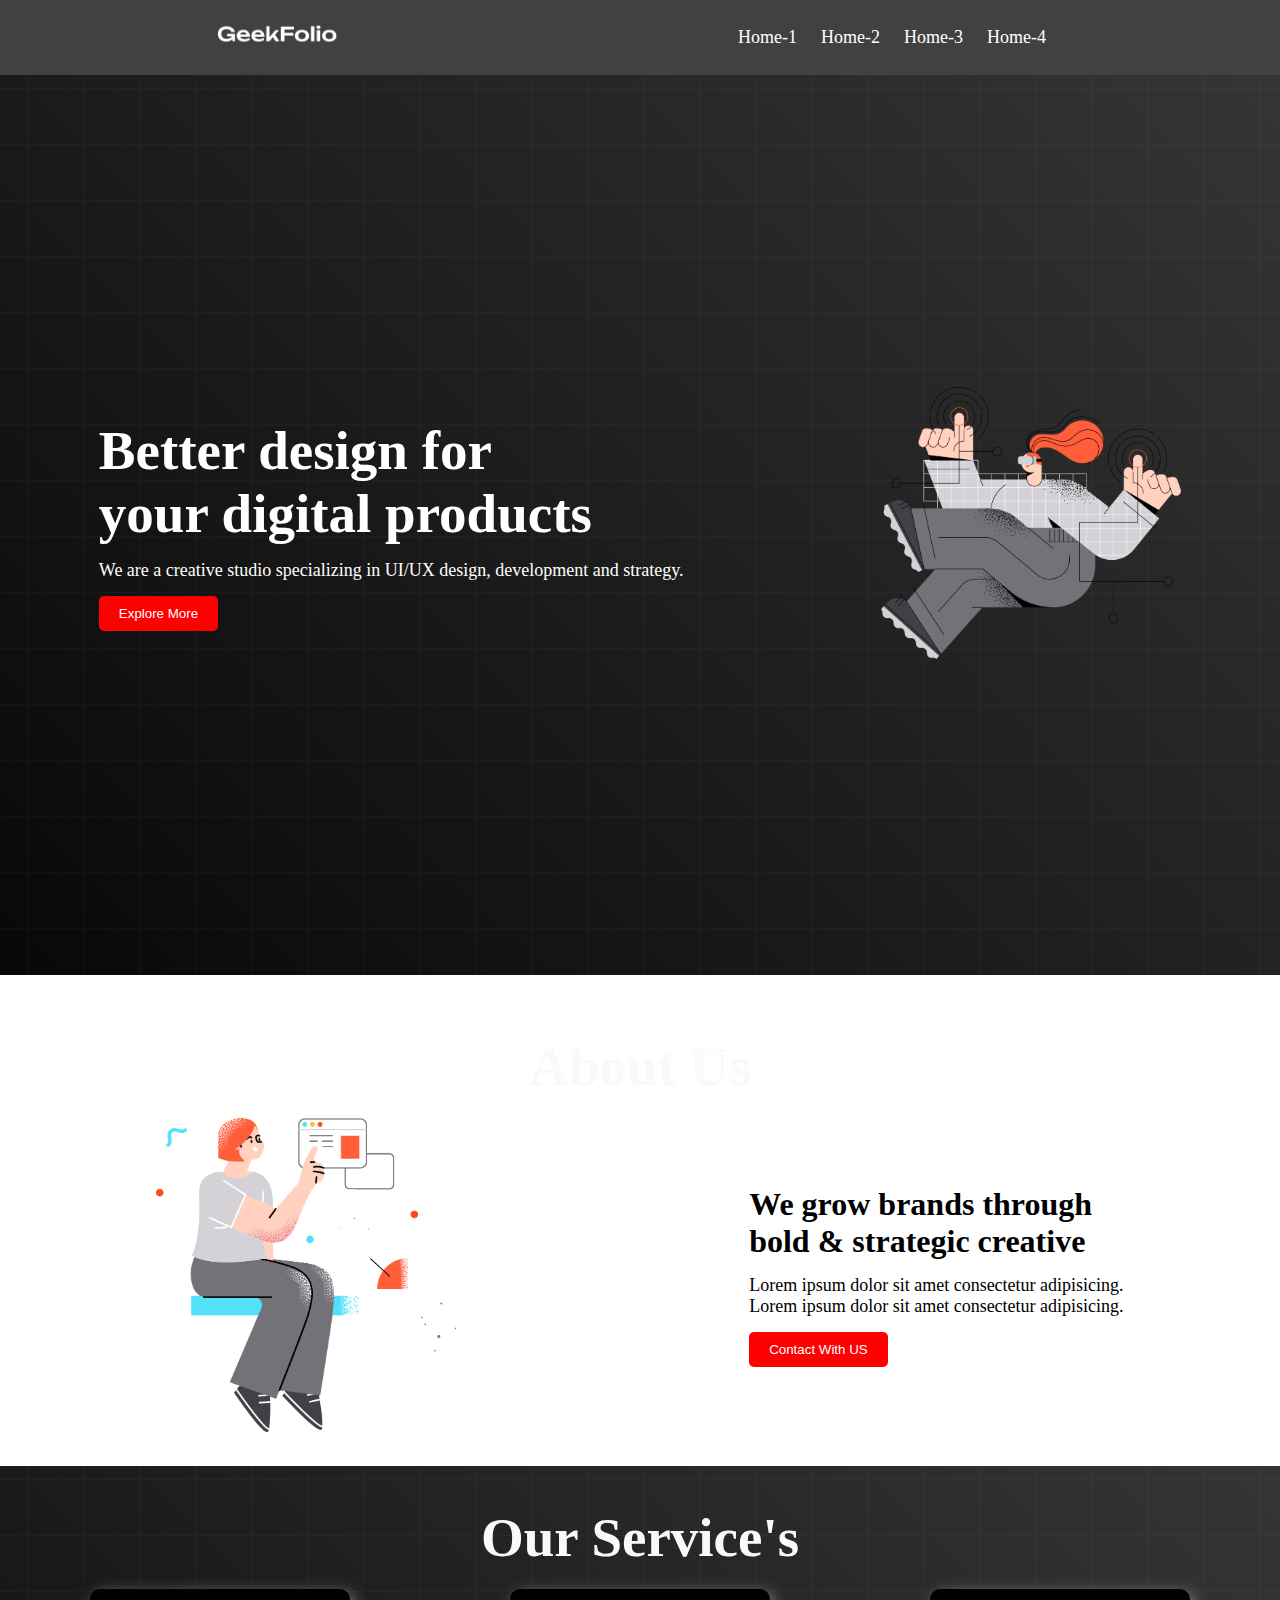
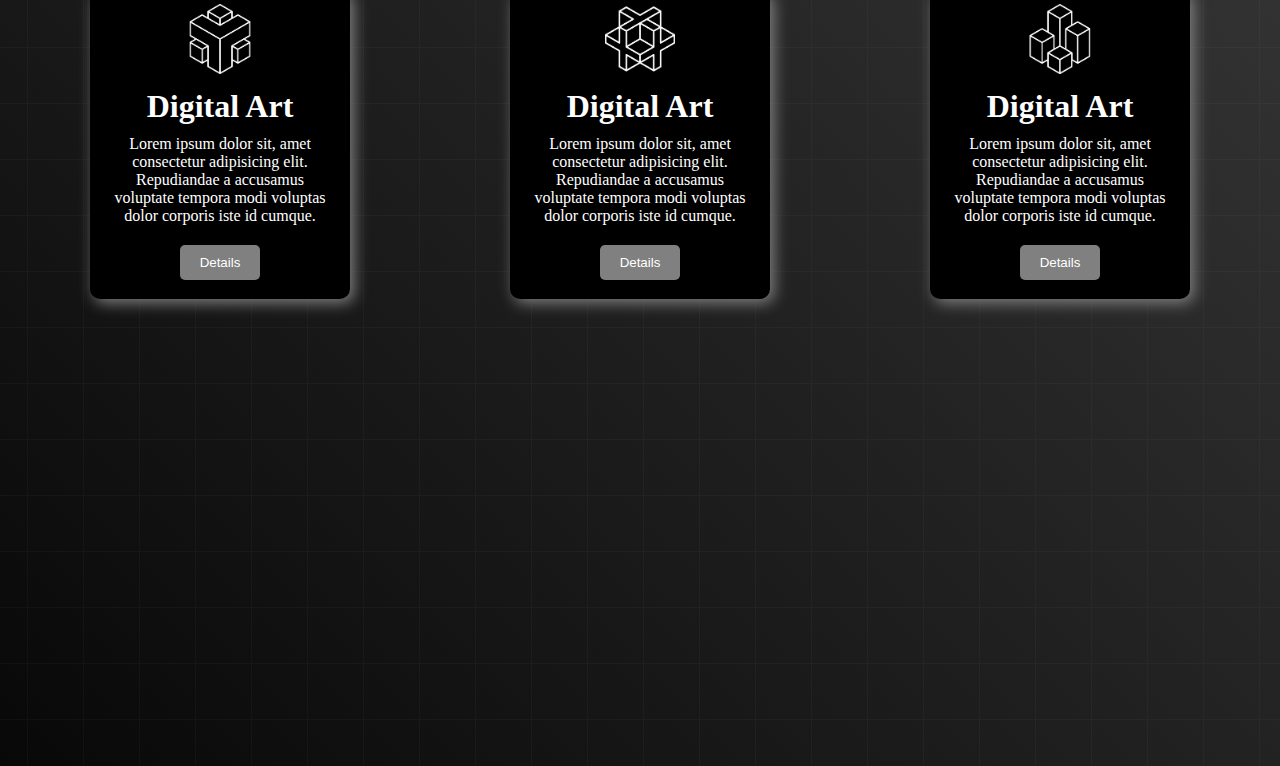
==== index.html @ 40390d24 "This is about us section and service section is here" ====
<!DOCTYPE html>
<html lang="en">
  <head>
    <meta charset="UTF-8" />
    <meta name="viewport" content="width=device-width, initial-scale=1.0" />
    <title>My first Test Digital Product Website</title>
    <link rel="stylesheet" href="style.css" />
  </head>
  <body>
    <div>
      <header>
        <div class="menu_container">
          <div class="logo">
            <img
              class="logo-photo"
              src="./logo/logo-light.png"
              alt="logo-light"
            />
          </div>
          <div class="menu">
            <li class="item">Home-1</li>
            <li class="item">Home-2</li>
            <li class="item">Home-3</li>
            <li class="item">Home-4</li>
          </div>
        </div>
      </header>
      <main>
        <section>
          <div class="container-banner">
            <div class="container-taxt">
              <h1 class="title">
                Better design for <br />
                your digital products
              </h1>
              <p class="description">
                We are a creative studio specializing in UI/UX design,
                development and strategy.
              </p>
              <button class="container-button">Explore More</button>
            </div>
            <div class="banner-image">
              <img
                class="banner-photo"
                src="./images/banner.png"
                alt="banner"
              />
            </div>
          </div>
        </section>
        <!-- this is about us section -->
        <section>
          <h1 class="title title-about">About Us</h1>
          <div class="about-container">
            <div class="about-info">
              <h1 class="">
                We grow brands through <br />
                bold & strategic creative
              </h1>
              <p class="description">
                Lorem ipsum dolor sit amet consectetur adipisicing. <br />
                Lorem ipsum dolor sit amet consectetur adipisicing.
              </p>
              <button class="container-button">Contact With US</button>
            </div>
            <div class="about-photo">
              <img
                class="banner-photo"
                src="./images/section.png"
                alt="section"
              />
            </div>
          </div>
        </section>
        <!-- service section is here -->
        <section>
          <div class="service">
            <h1 class="title title-about">Our Service's</h1>
            <div class="service-container">
              <div class="box">
                <img class="icon" src="./icon/0.png" alt="icon" />
                <h1 class="art">Digital Art</h1>
                <p>
                  Lorem ipsum dolor sit, amet consectetur adipisicing elit.
                  Repudiandae a accusamus voluptate tempora modi voluptas dolor
                  corporis iste id cumque.
                </p>
                <button class="container-button box-button">Details</button>
              </div>
              <div class="box">
                <img class="icon" src="./icon/1.png" alt="icon" />
                <h1 class="art">Digital Art</h1>
                <p>
                  Lorem ipsum dolor sit, amet consectetur adipisicing elit.
                  Repudiandae a accusamus voluptate tempora modi voluptas dolor
                  corporis iste id cumque.
                </p>
                <button class="container-button box-button">Details</button>
              </div>
              <div class="box">
                <img class="icon" src="./icon/2.png" alt="icon" />
                <h1 class="art">Digital Art</h1>
                <p>
                  Lorem ipsum dolor sit, amet consectetur adipisicing elit.
                  Repudiandae a accusamus voluptate tempora modi voluptas dolor
                  corporis iste id cumque.
                </p>
                <button class="container-button box-button">Details</button>
              </div>
            </div>
          </div>
        </section>
      </main>
      <footer></footer>
    </div>
  </body>
</html>
---- style.css ----
* {
  padding: 0;
  margin: 0;
}
.menu_container {
  background-color: #424141;
  padding: 20px;
  color: white;
  list-style: none;
  display: flex;
  align-items: center;
  justify-content: space-around;
}
.logo-photo {
  width: 120px;
}
.menu {
  display: flex;
}
.item {
  margin-right: 10px;
  padding: 7px;
  font-size: 18px;
  cursor: pointer;
}
.item:hover {
  background-color: #000;
  color: aqua;
}
.container-banner {
  display: flex;
  justify-content: space-around;
  height: 100vh;
  align-items: center;
  background-image: url("./images/background.png"),
    linear-gradient(45deg, rgb(8, 8, 8), rgb(53, 53, 53));
  color: white;
}
.title {
  font-size: 55px;
  font-weight: bold;
}
.description {
  margin-top: 15px;
  font-size: 18px;
  margin-bottom: 15px;
}
.banner-photo {
  width: 300px;
}
.container-button {
  background-color: #ff0000;
  padding: 10px 20px;
  border: none;
  color: white;
  border-radius: 5px;
}
.about-container {
  display: flex;
  justify-content: space-around;
  align-items: center;
  flex-direction: row-reverse;
  padding: 10px;
}
.title-about {
  text-align: center;
  margin-top: 20px;
  color: #f9f9f9;
  padding-top: 40px;
  padding-bottom: 10px;
}
.icon {
  width: 70px;
}
.box {
  width: 230px;
  height: 280px;
  box-shadow: 4px 4px 15px gray;
  background-color: black;
  color: white;
  text-align: center;
  padding: 15px;
  border-radius: 10px;
}
.box-button {
  background-color: gray;
  margin-top: 20px;
}
.art {
  margin-top: 10px;
  margin-bottom: 10px;
}
.service-container {
  display: flex;
  justify-content: space-around;
  padding: 10px;
  height: 80vh;
}
.service {
  height: 100vh;
  background-image: url("./images/background.png"),
    linear-gradient(45deg, rgb(8, 8, 8), rgb(53, 53, 53));
}
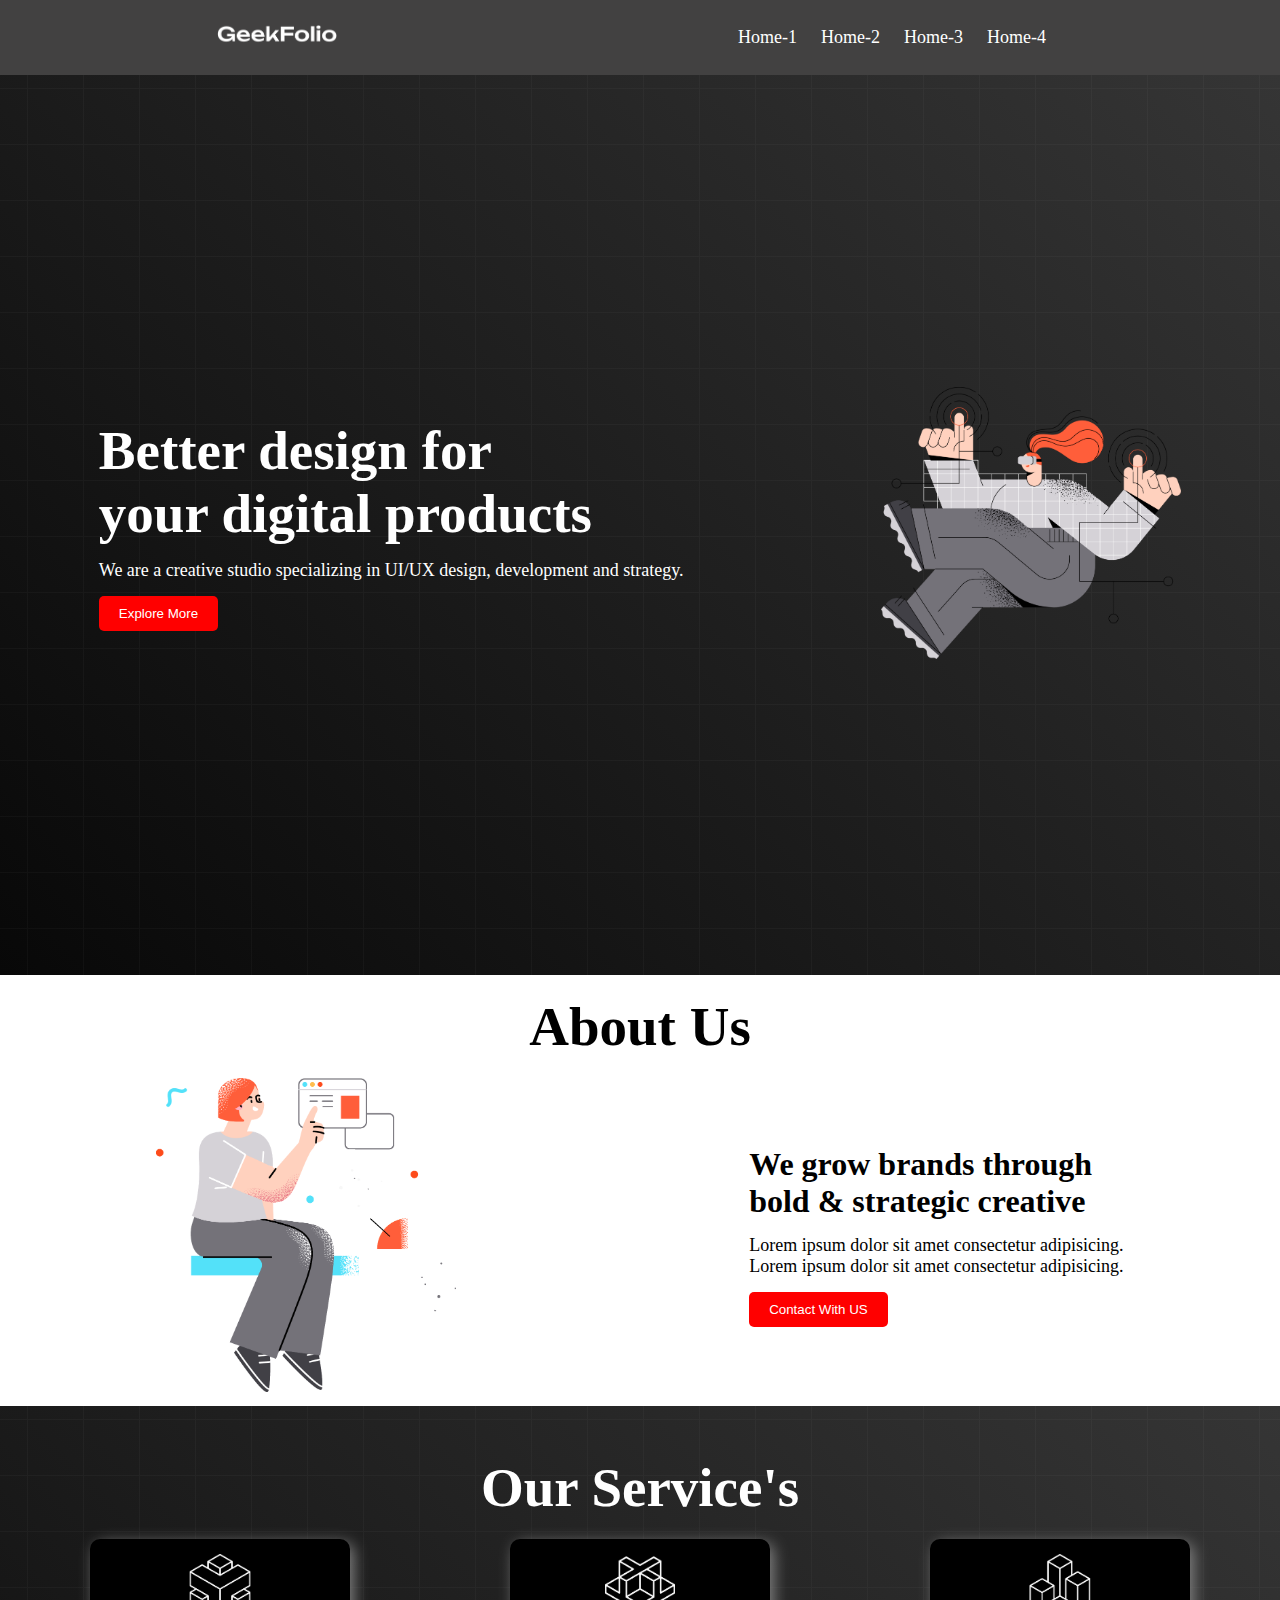
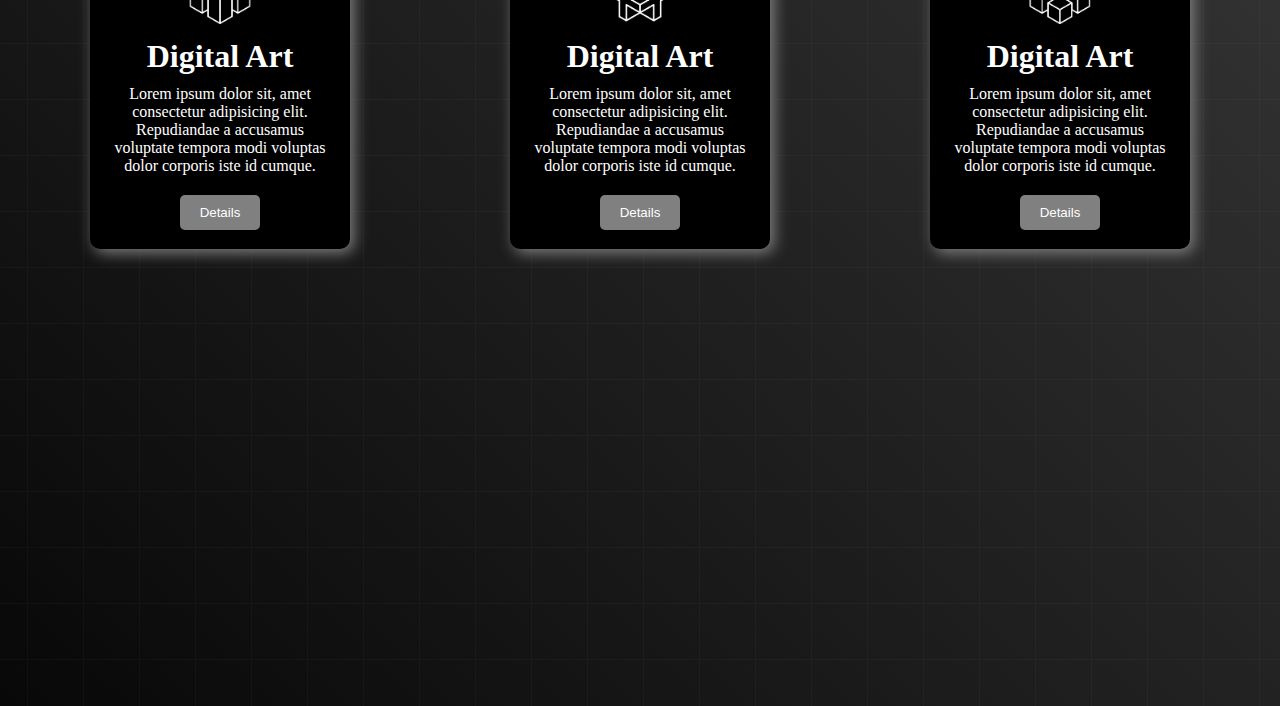
==== commit e8de9fe7: "service section is here" ====
--- a/index.html
+++ b/index.html
@@ -75,7 +75,7 @@
         <!-- service section is here -->
         <section>
           <div class="service">
-            <h1 class="title title-about">Our Service's</h1>
+            <h1 class="title title-box">Our Service's</h1>
             <div class="service-container">
               <div class="box">
                 <img class="icon" src="./icon/0.png" alt="icon" />
--- a/style.css
+++ b/style.css
@@ -24,8 +24,8 @@
   cursor: pointer;
 }
 .item:hover {
-  background-color: #000;
-  color: aqua;
+  background-color: black;
+  color: white;
 }
 .container-banner {
   display: flex;
@@ -65,8 +65,7 @@
 .title-about {
   text-align: center;
   margin-top: 20px;
-  color: #f9f9f9;
-  padding-top: 40px;
+  color: black;
   padding-bottom: 10px;
 }
 .icon {
@@ -101,3 +100,9 @@
   background-image: url("./images/background.png"),
     linear-gradient(45deg, rgb(8, 8, 8), rgb(53, 53, 53));
 }
+.title-box{
+    text-align: center;
+    color: white;
+    padding-top: 50px;
+    padding-bottom:10px;
+}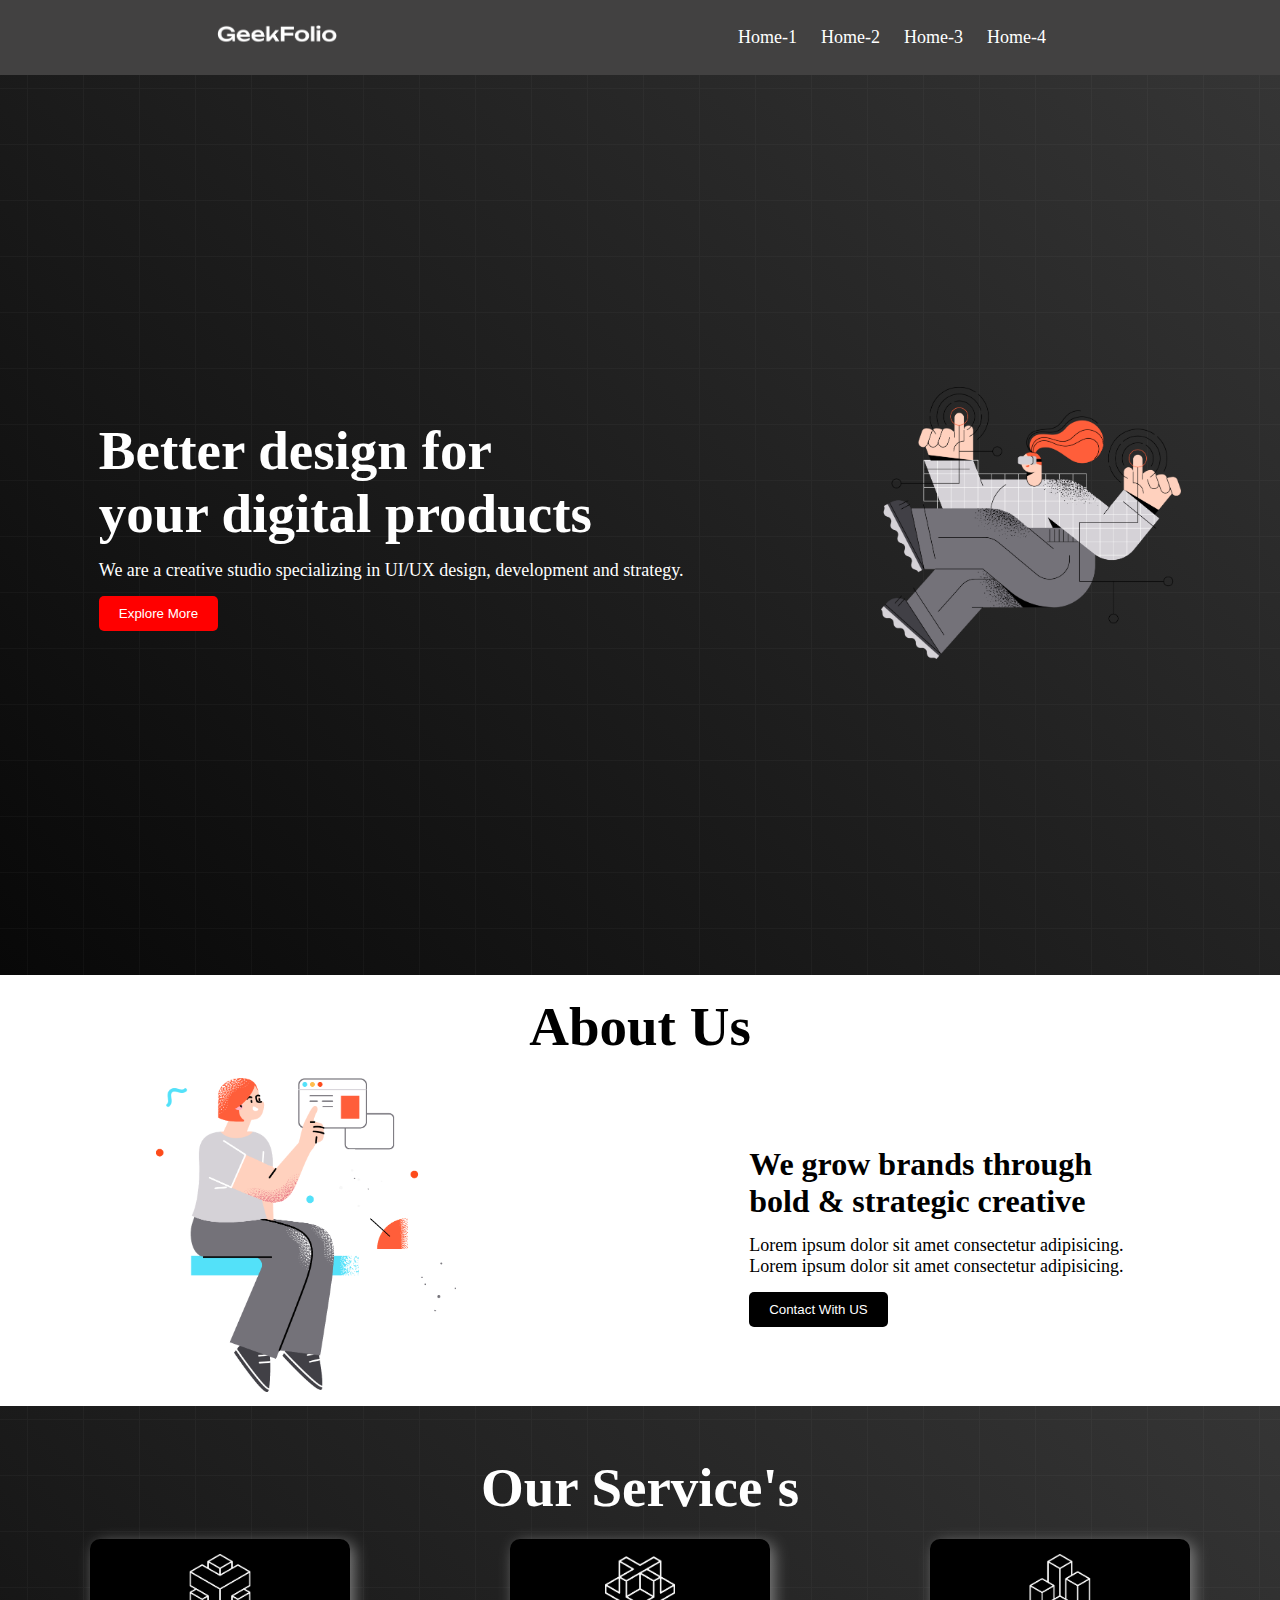
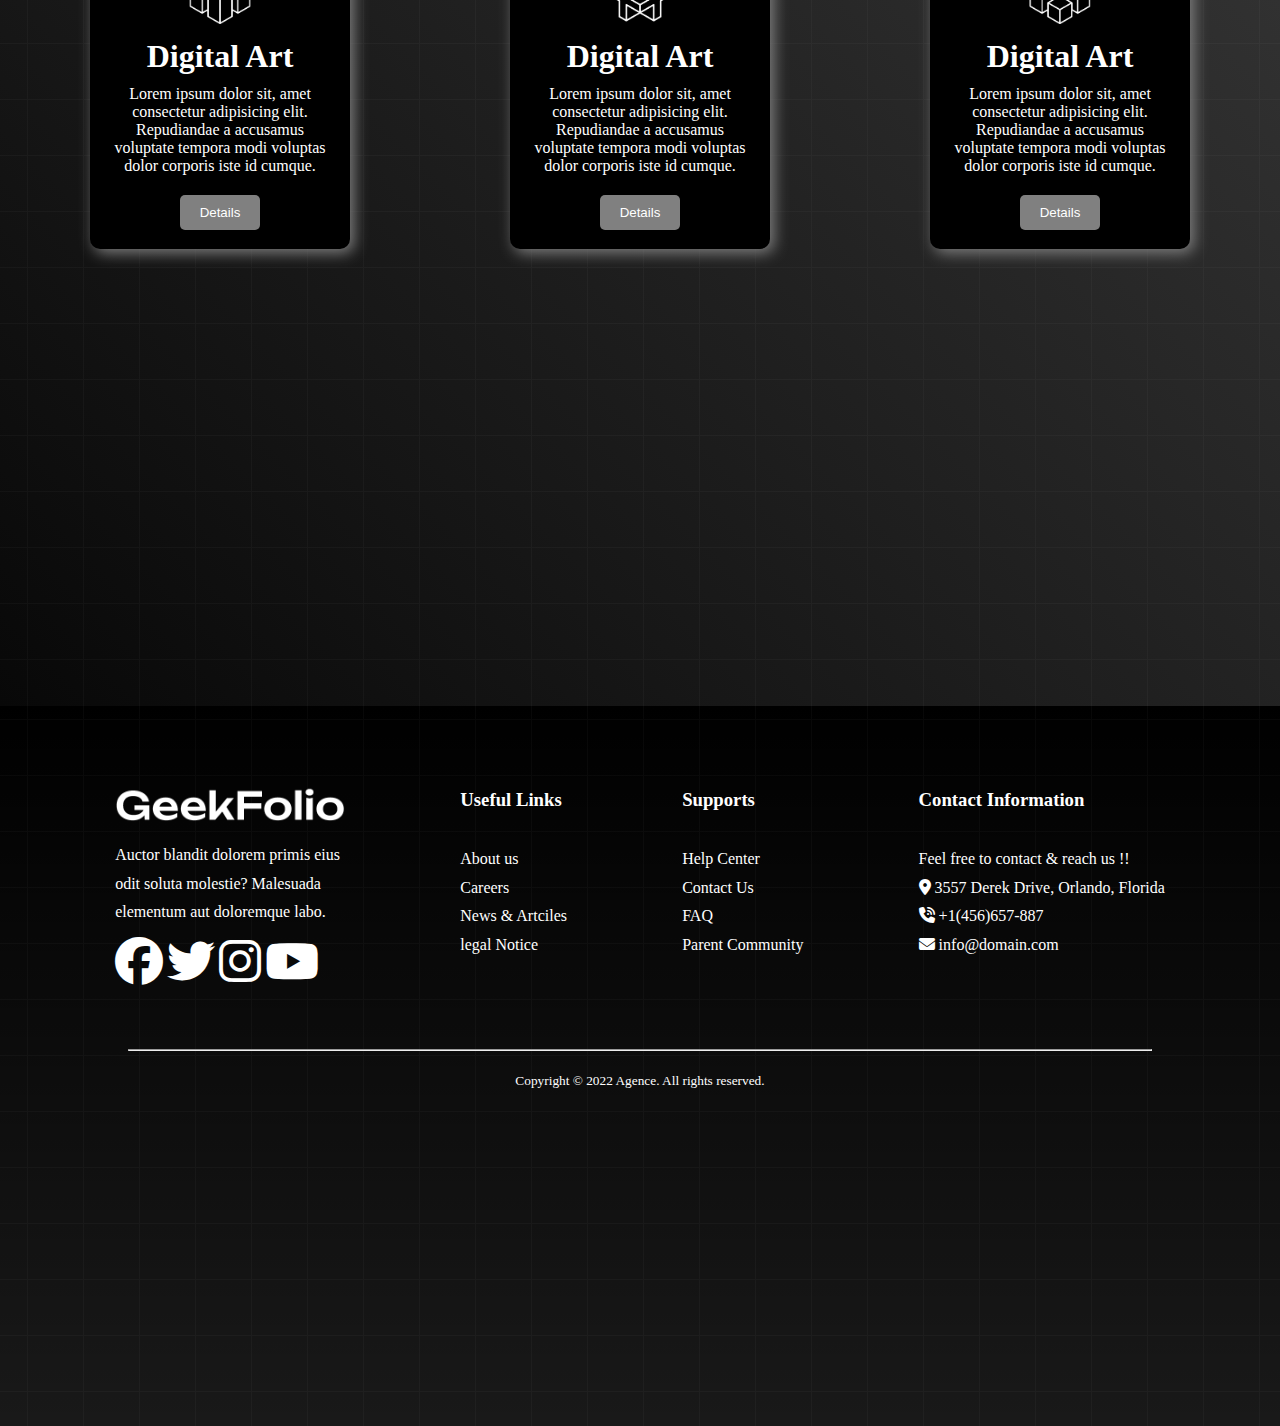
==== commit a509ace2: "the add last footer part and hover option" ====
--- a/index.html
+++ b/index.html
@@ -5,113 +5,156 @@
     <meta name="viewport" content="width=device-width, initial-scale=1.0" />
     <title>My first Test Digital Product Website</title>
     <link rel="stylesheet" href="style.css" />
+    <link
+      rel="stylesheet"
+      href="https://cdnjs.cloudflare.com/ajax/libs/font-awesome/6.4.0/css/all.min.css"
+    />
   </head>
   <body>
-    <div>
-      <header>
-        <div class="menu_container">
-          <div class="logo">
+    <header>
+      <div class="menu_container">
+        <div class="logo">
+          <img
+            class="logo-photo"
+            src="./logo/logo-light.png"
+            alt="logo-light"
+          />
+        </div>
+        <div class="menu">
+          <li class="item">Home-1</li>
+          <li class="item">Home-2</li>
+          <li class="item">Home-3</li>
+          <li class="item">Home-4</li>
+        </div>
+      </div>
+    </header>
+    <main>
+      <section>
+        <div class="container-banner">
+          <div class="container-taxt">
+            <h1 class="title">
+              Better design for <br />
+              your digital products
+            </h1>
+            <p class="description">
+              We are a creative studio specializing in UI/UX design, development
+              and strategy.
+            </p>
+            <button class="container-button">Explore More</button>
+          </div>
+          <div class="banner-image">
+            <img class="banner-photo" src="./images/banner.png" alt="banner" />
+          </div>
+        </div>
+      </section>
+      <!-- this is about us section -->
+      <section>
+        <h1 class="title title-about">About Us</h1>
+        <div class="about-container">
+          <div class="about-info">
+            <h1 class="">
+              We grow brands through <br />
+              bold & strategic creative
+            </h1>
+            <p class="description">
+              Lorem ipsum dolor sit amet consectetur adipisicing. <br />
+              Lorem ipsum dolor sit amet consectetur adipisicing.
+            </p>
+            <button class="container-button contact">Contact With US</button>
+          </div>
+          <div class="about-photo">
             <img
-              class="logo-photo"
-              src="./logo/logo-light.png"
-              alt="logo-light"
+              class="banner-photo"
+              src="./images/section.png"
+              alt="section"
             />
           </div>
-          <div class="menu">
-            <li class="item">Home-1</li>
-            <li class="item">Home-2</li>
-            <li class="item">Home-3</li>
-            <li class="item">Home-4</li>
+        </div>
+      </section>
+      <!-- service section is here -->
+      <section>
+        <div class="service">
+          <h1 class="title title-box">Our Service's</h1>
+          <div class="service-container">
+            <div class="box">
+              <img class="icon" src="./icon/0.png" alt="icon" />
+              <h1 class="art">Digital Art</h1>
+              <p>
+                Lorem ipsum dolor sit, amet consectetur adipisicing elit.
+                Repudiandae a accusamus voluptate tempora modi voluptas dolor
+                corporis iste id cumque.
+              </p>
+              <button class="container-button box-button">Details</button>
+            </div>
+            <div class="box">
+              <img class="icon" src="./icon/1.png" alt="icon" />
+              <h1 class="art">Digital Art</h1>
+              <p>
+                Lorem ipsum dolor sit, amet consectetur adipisicing elit.
+                Repudiandae a accusamus voluptate tempora modi voluptas dolor
+                corporis iste id cumque.
+              </p>
+              <button class="container-button box-button">Details</button>
+            </div>
+            <div class="box">
+              <img class="icon" src="./icon/2.png" alt="icon" />
+              <h1 class="art">Digital Art</h1>
+              <p>
+                Lorem ipsum dolor sit, amet consectetur adipisicing elit.
+                Repudiandae a accusamus voluptate tempora modi voluptas dolor
+                corporis iste id cumque.
+              </p>
+              <button class="container-button box-button">Details</button>
+            </div>
           </div>
         </div>
-      </header>
-      <main>
-        <section>
-          <div class="container-banner">
-            <div class="container-taxt">
-              <h1 class="title">
-                Better design for <br />
-                your digital products
-              </h1>
-              <p class="description">
-                We are a creative studio specializing in UI/UX design,
-                development and strategy.
-              </p>
-              <button class="container-button">Explore More</button>
-            </div>
-            <div class="banner-image">
-              <img
-                class="banner-photo"
-                src="./images/banner.png"
-                alt="banner"
-              />
-            </div>
+      </section>
+    </main>
+    <!-- The last part of the digital product  -->
+    <footer>
+      <div class="footer-container">
+        <div class="logo-box">
+          <img class="logo-box" src="./logo/logo-light.png" alt="logo-light" />
+          <p>
+            Auctor blandit dolorem primis eius odit soluta molestie? Malesuada
+            elementum aut doloremque labo.
+          </p>
+          <div class="icons">
+            <i class="fa-brands fa-3x fa-facebook"></i>
+            <i class="fa-brands fa-3x fa-twitter"></i>
+            <i class="fa-brands fa-3x fa-instagram"></i>
+            <i class="fa-brands fa-3x fa-youtube"></i>
           </div>
-        </section>
-        <!-- this is about us section -->
-        <section>
-          <h1 class="title title-about">About Us</h1>
-          <div class="about-container">
-            <div class="about-info">
-              <h1 class="">
-                We grow brands through <br />
-                bold & strategic creative
-              </h1>
-              <p class="description">
-                Lorem ipsum dolor sit amet consectetur adipisicing. <br />
-                Lorem ipsum dolor sit amet consectetur adipisicing.
-              </p>
-              <button class="container-button">Contact With US</button>
-            </div>
-            <div class="about-photo">
-              <img
-                class="banner-photo"
-                src="./images/section.png"
-                alt="section"
-              />
-            </div>
-          </div>
-        </section>
-        <!-- service section is here -->
-        <section>
-          <div class="service">
-            <h1 class="title title-box">Our Service's</h1>
-            <div class="service-container">
-              <div class="box">
-                <img class="icon" src="./icon/0.png" alt="icon" />
-                <h1 class="art">Digital Art</h1>
-                <p>
-                  Lorem ipsum dolor sit, amet consectetur adipisicing elit.
-                  Repudiandae a accusamus voluptate tempora modi voluptas dolor
-                  corporis iste id cumque.
-                </p>
-                <button class="container-button box-button">Details</button>
-              </div>
-              <div class="box">
-                <img class="icon" src="./icon/1.png" alt="icon" />
-                <h1 class="art">Digital Art</h1>
-                <p>
-                  Lorem ipsum dolor sit, amet consectetur adipisicing elit.
-                  Repudiandae a accusamus voluptate tempora modi voluptas dolor
-                  corporis iste id cumque.
-                </p>
-                <button class="container-button box-button">Details</button>
-              </div>
-              <div class="box">
-                <img class="icon" src="./icon/2.png" alt="icon" />
-                <h1 class="art">Digital Art</h1>
-                <p>
-                  Lorem ipsum dolor sit, amet consectetur adipisicing elit.
-                  Repudiandae a accusamus voluptate tempora modi voluptas dolor
-                  corporis iste id cumque.
-                </p>
-                <button class="container-button box-button">Details</button>
-              </div>
-            </div>
-          </div>
-        </section>
-      </main>
-      <footer></footer>
-    </div>
+        </div>
+        <div class="useful-link">
+          <h3 class="footer-title">Useful Links</h3>
+          <p>About us</p>
+          <p>Careers</p>
+          <p>News & Artciles</p>
+          <p>legal Notice</p>
+        </div>
+        <div class="Supports">
+          <h3 class="footer-title">Supports</h3>
+          <p>Help Center</p>
+          <p>Contact Us</p>
+          <p>FAQ</p>
+          <p>Parent Community</p>
+        </div>
+        <div class="Contact-Information">
+          <h3 class="footer-title">Contact Information</h3>
+          <p>Feel free to contact & reach us !!</p>
+          <p>
+            <i class="fa-solid fa-location-dot"></i> 3557 Derek Drive, Orlando,
+            Florida
+          </p>
+          <p><i class="fa-solid fa-phone-volume"></i> +1(456)657-887</p>
+          <p><i class="fa-solid fa-envelope d"></i> info@domain.com</p>
+        </div>
+      </div>
+      <hr class="hr" />
+      <p class="copy">
+        <small>Copyright &copy; 2022 Agence. All rights reserved.</small>
+      </p>
+    </footer>
   </body>
 </html>
--- a/style.css
+++ b/style.css
@@ -55,6 +55,19 @@
   color: white;
   border-radius: 5px;
 }
+.container-button:hover{
+  background-color: #ffffff;
+  color: black;
+  transition: all 0.4s ease;
+}
+
+.contact{
+  background-color: black;
+}
+.contact:hover{
+  background-color: #ff0000;
+  color: white;
+}
 .about-container {
   display: flex;
   justify-content: space-around;
@@ -100,9 +113,41 @@
   background-image: url("./images/background.png"),
     linear-gradient(45deg, rgb(8, 8, 8), rgb(53, 53, 53));
 }
-.title-box{
-    text-align: center;
-    color: white;
-    padding-top: 50px;
-    padding-bottom:10px;
+.title-box {
+  text-align: center;
+  color: white;
+  padding-top: 50px;
+  padding-bottom: 10px;
+}
+footer {
+  height: 80vh;
+  background-image: url("./images/background.png"),
+    linear-gradient(rgba(0, 0, 0, 1), rgba(0, 0, 0, 0.9));
+}
+.footer-container {
+  display: flex;
+  justify-content: space-evenly;
+  color: white;
+  padding-top: 80px;
+  line-height: 1.8em;
+}
+
+.logo-box {
+  width: 230px;
+}
+.icons {
+  margin-top: 10px;
+}
+.footer-title {
+  margin-bottom: 30px;
+}
+.hr{
+  margin-top: 60px;
+  margin-right: 10%;
+  margin-left: 10%;
+}
+.copy{
+  color: white;
+  margin-top: 20px;
+  text-align: center;
 }